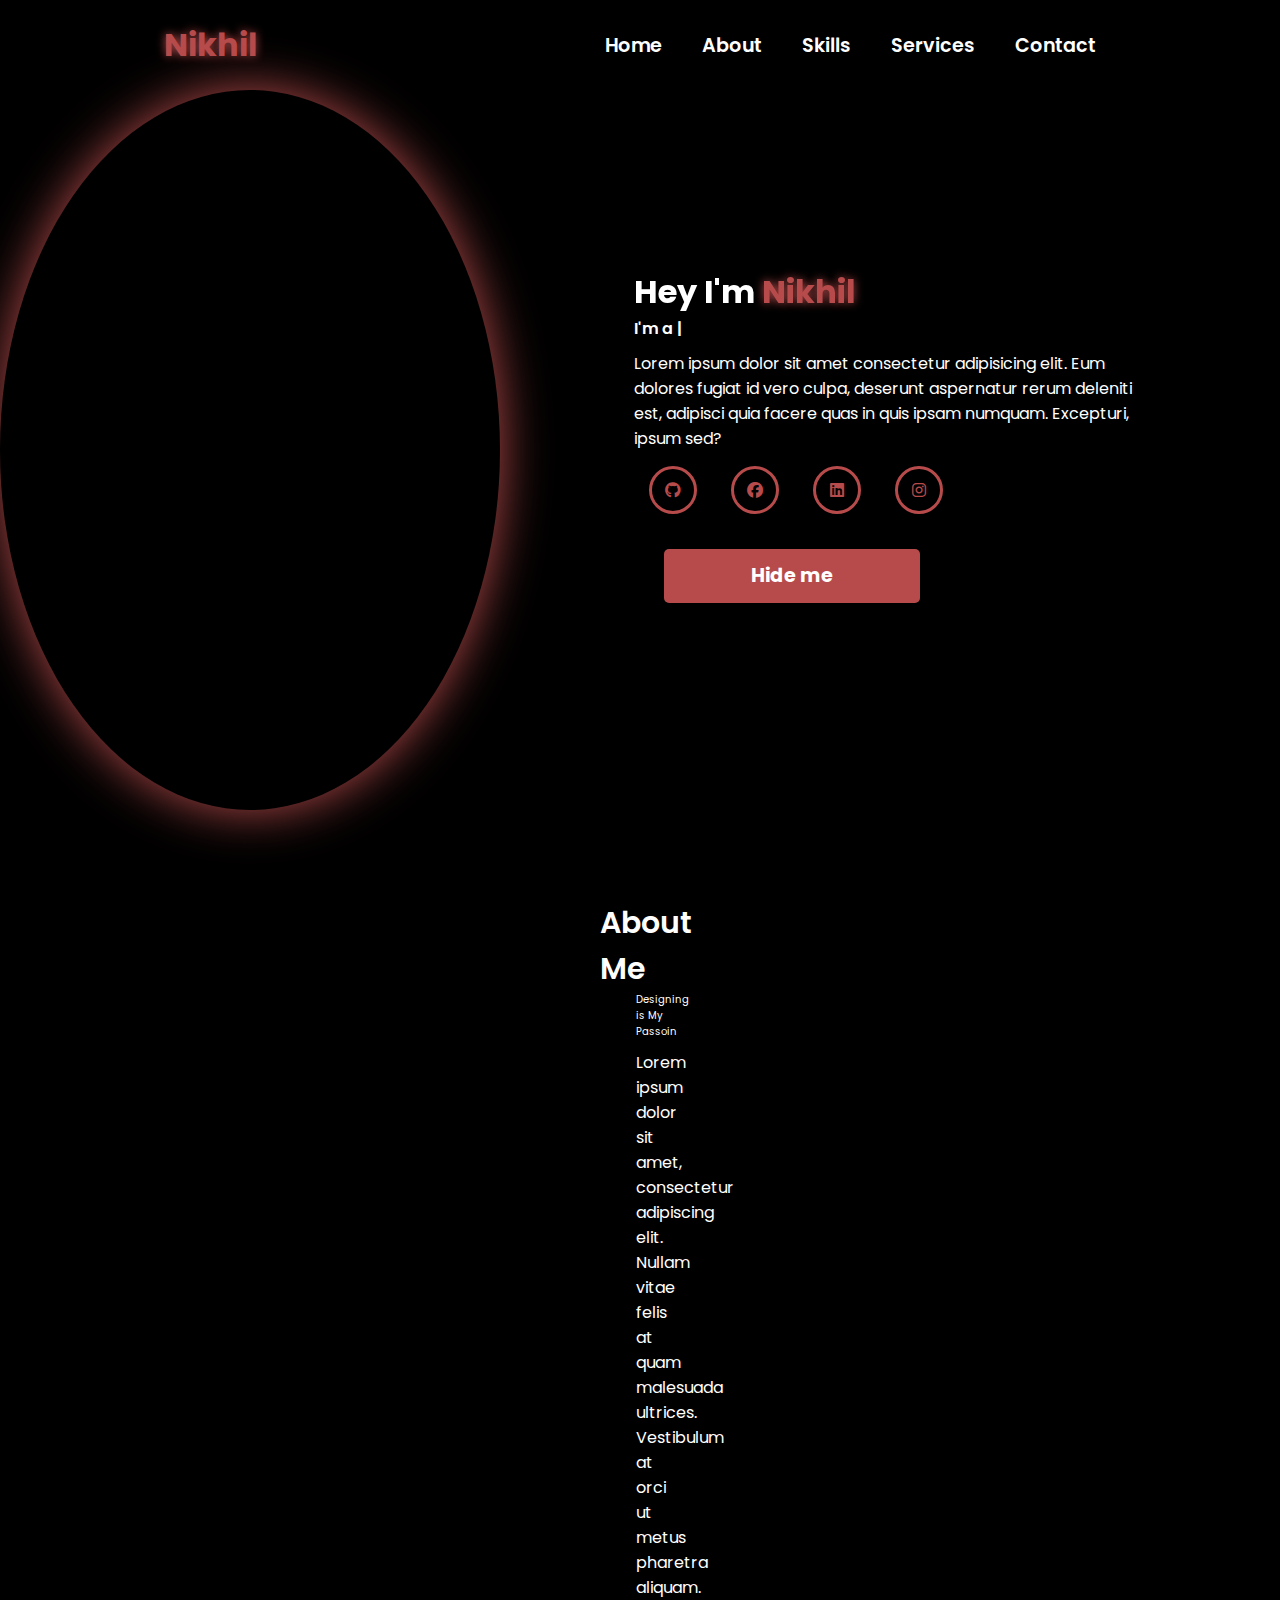
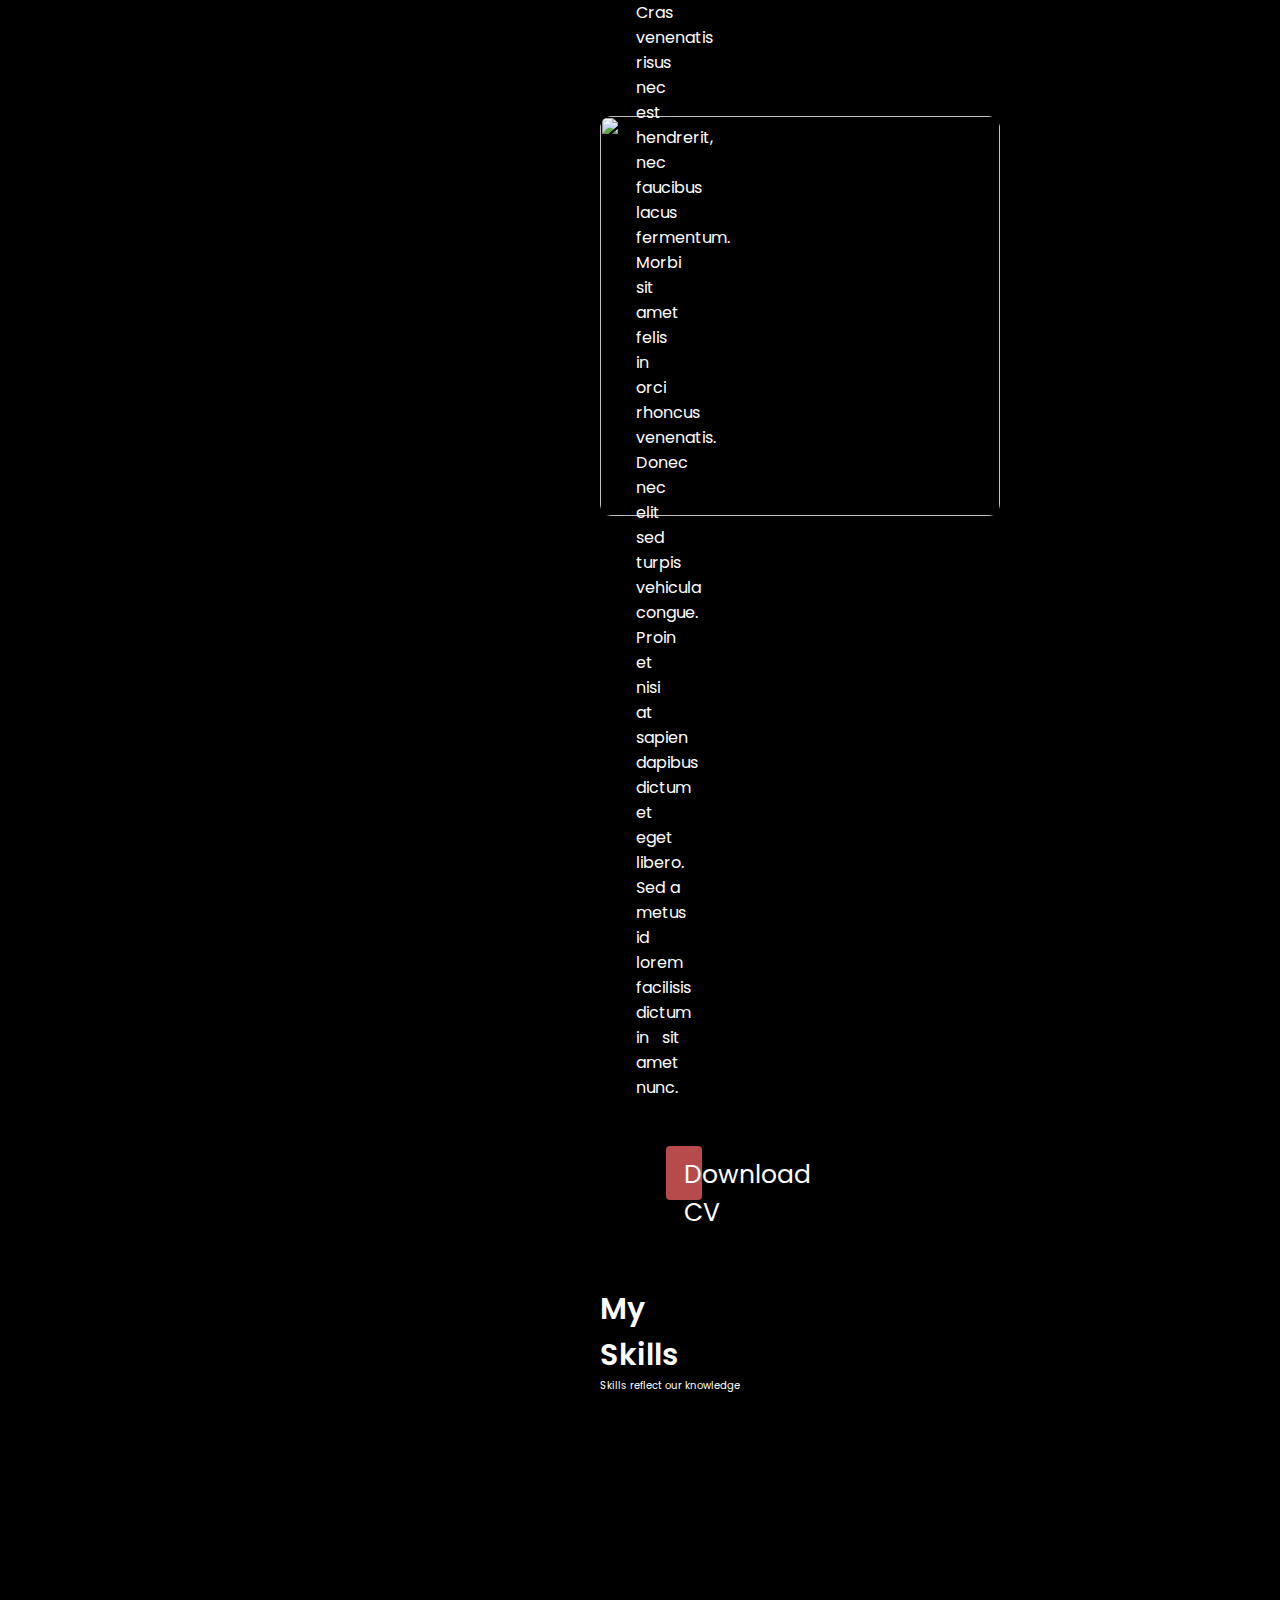
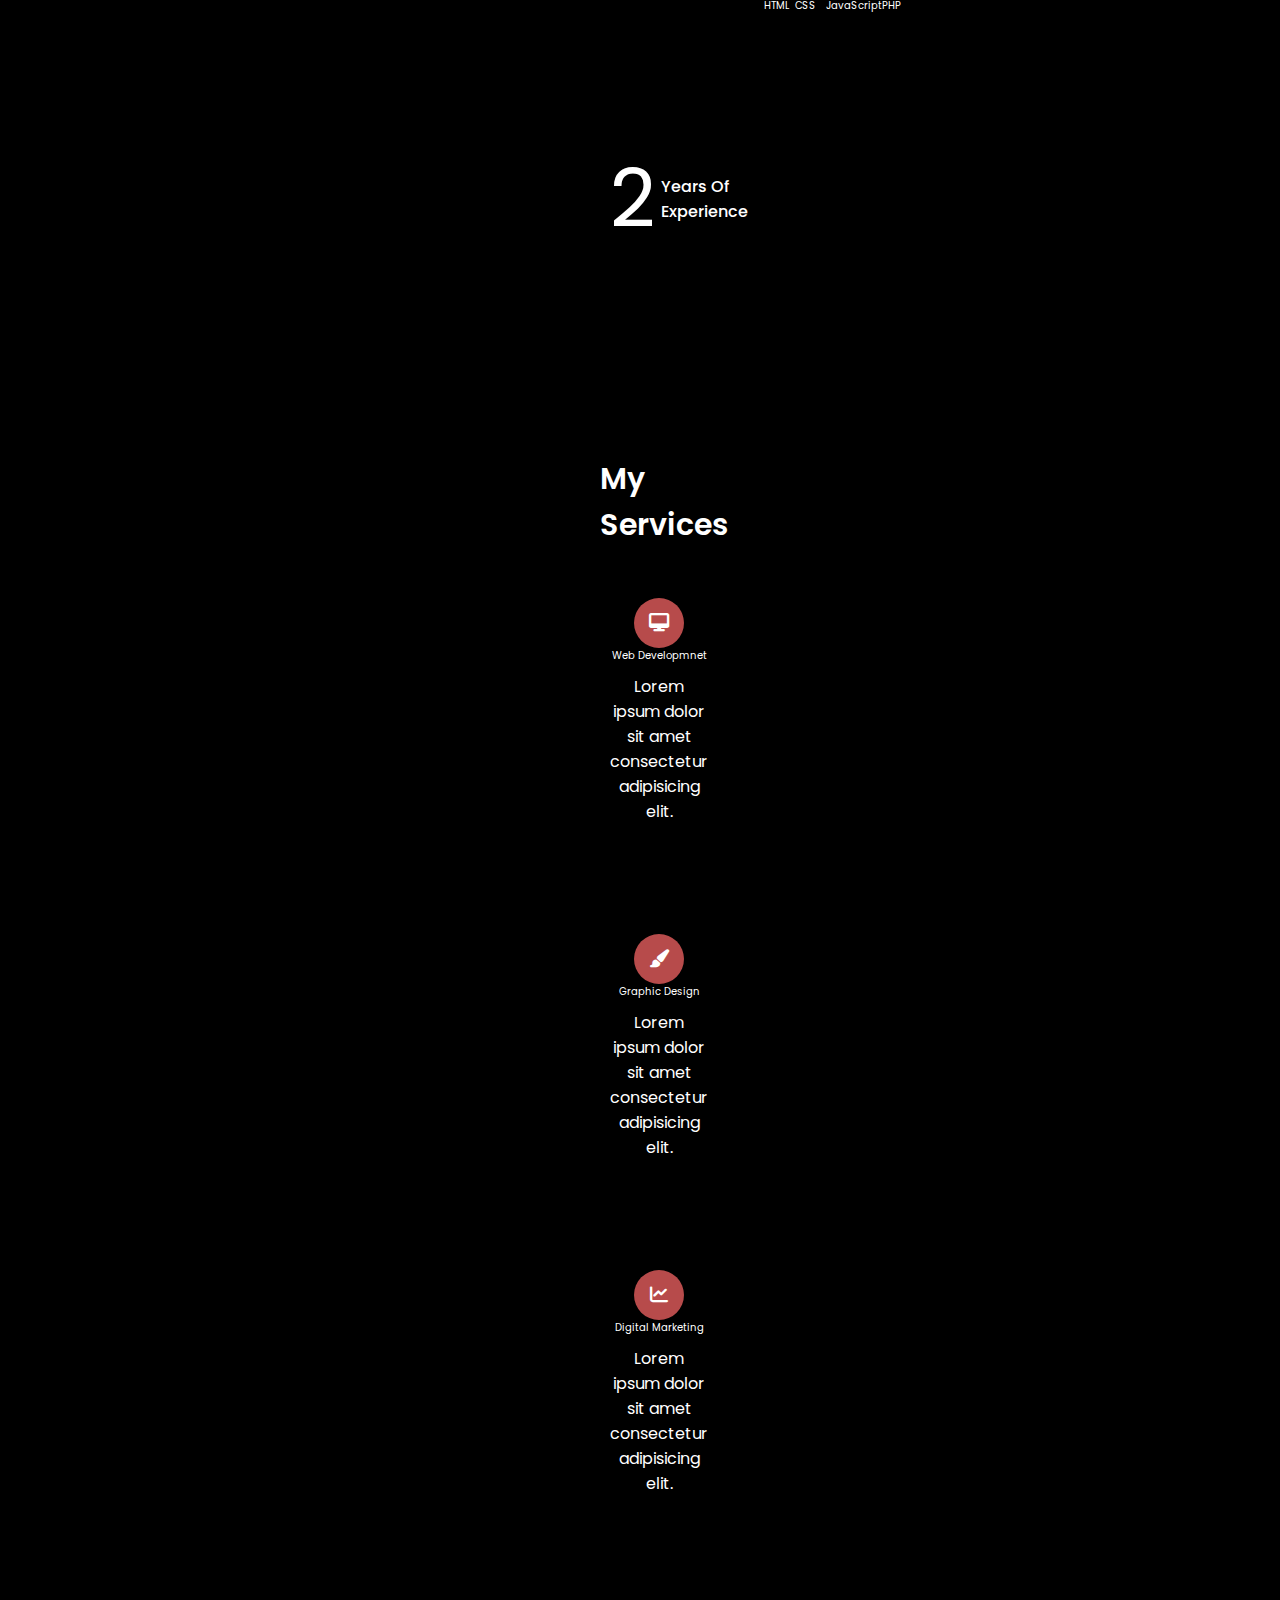
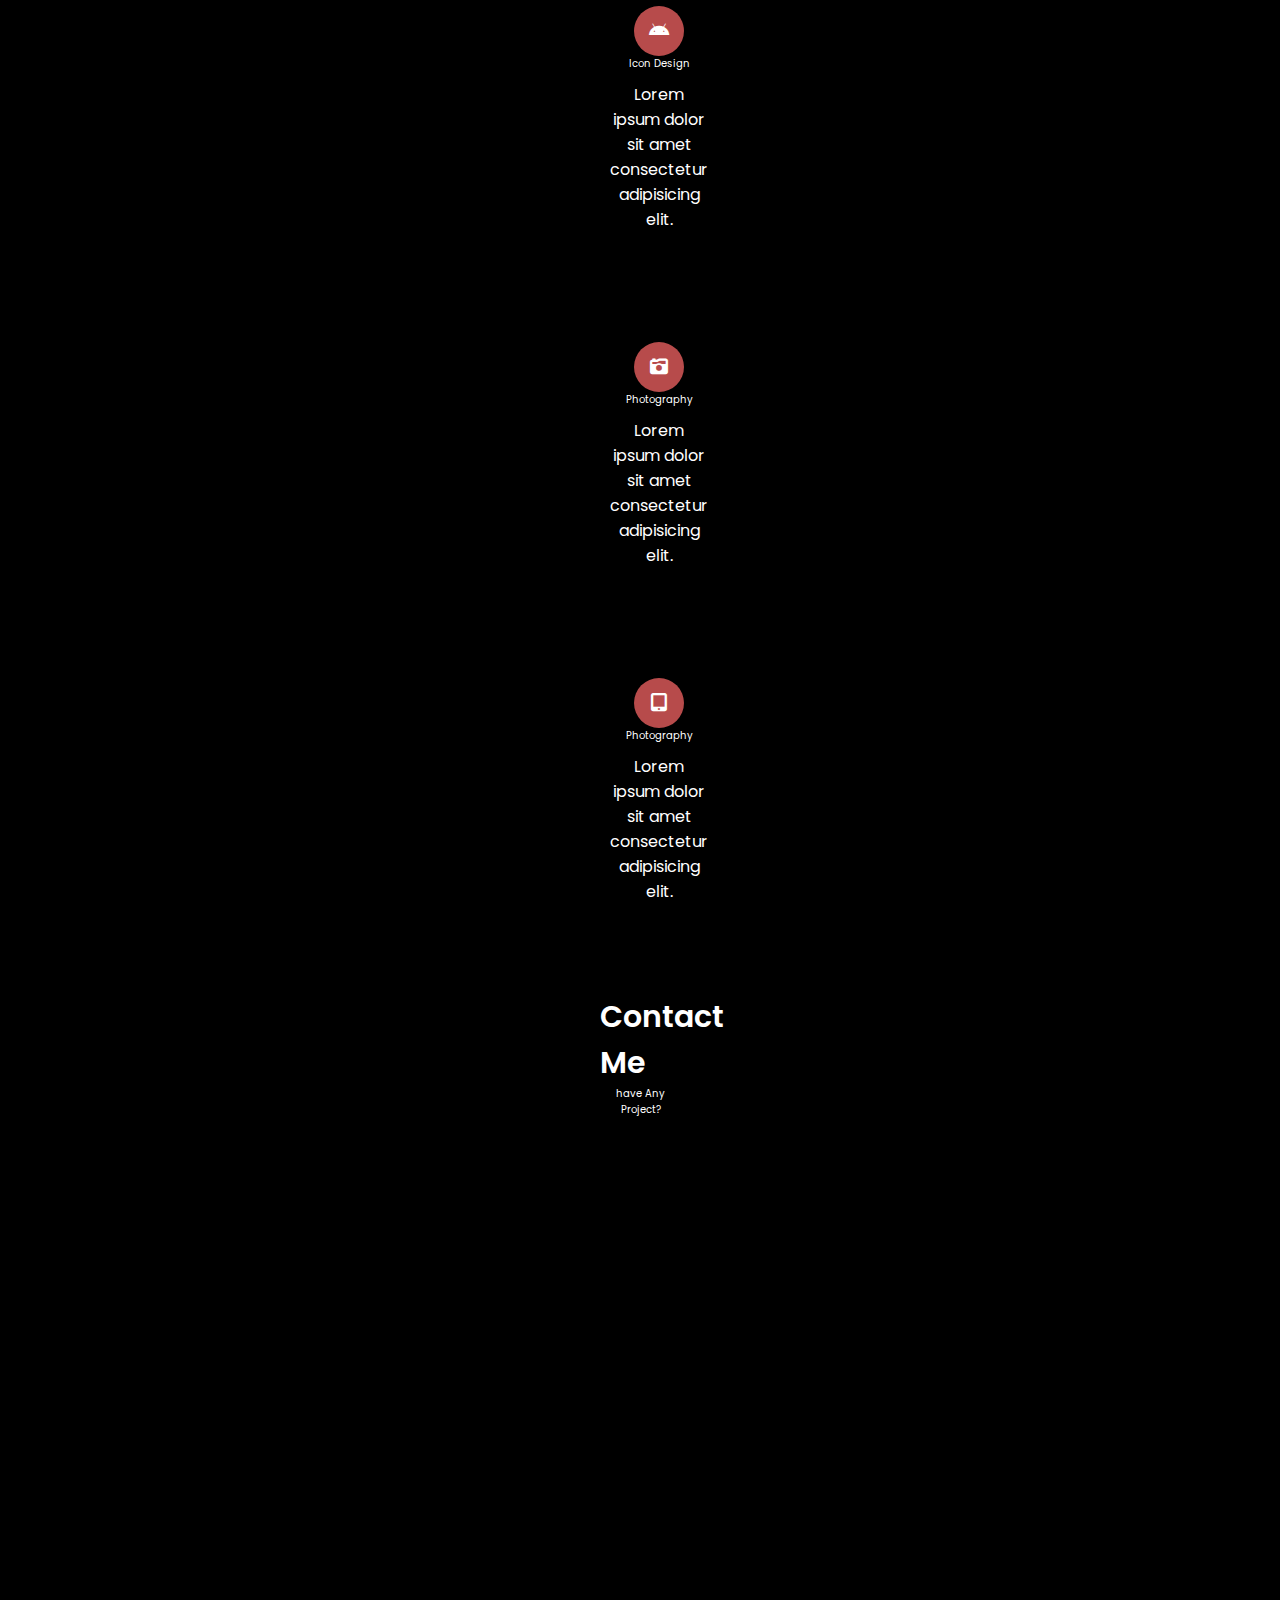
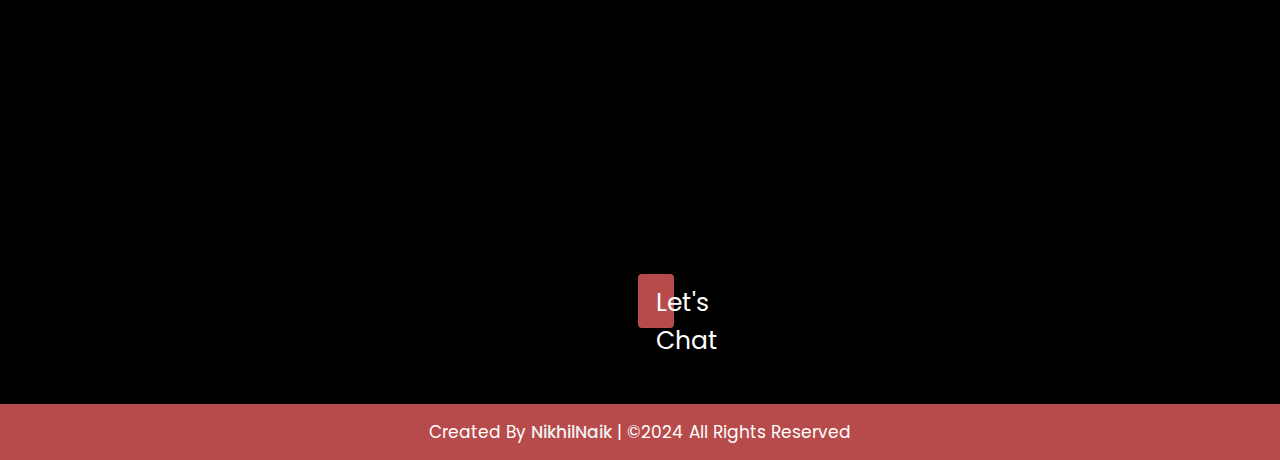
==== index.html @ 248b4f09 "Add files via upload" ====
<!DOCTYPE html>
<html lang="en" dir="ltr">
<head>
    <meta charset="UTF-8">
    <meta name="viewport" content="width=device-width, initial-scale=1.0">
    <link rel="stylesheet" href="style.css">
    <link rel="stylesheet" href="https://unpkg.com/aos@next/dist/aos.css" />
    <link rel="stylesheet" href="https://cdnjs.cloudflare.com/ajax/libs/font-awesome/6.4.2/css/all.min.css">
    <title>Responsive portpolio website</title>
   
</head>
<body>
    <!--Navigation menu-->
    <nav>
        <div class="nav-container">
          <div class="logo">
            <span>Nikhil</span>
          </div>
          <div class="links">
           <div class="link"><a href="#">Home</a></div>
           <div class="link"><a href="#">About</a></div>
           <div class="link"><a href="#">Skills</a></div>
           <div class="link"><a href="#">Services</a></div>
           <div class="link"><a href="#">Contact</a></div>
           </div>
          <i class="fa-solid fa-bars hamburg" onclick="hamburg()"></i>
        </div>
        <div class="dropdown">
            <div class="links">
                <a href="#">Home</a>
                <a href="#">About</a>
                <a href="#">Skills</a>
                <a href="#">Services</a>
                <a href="#">Contact</a>
                <i class="fa-solid fa-xmark cancel" onclick="cancel()"></i>
            </div>
        </div>
    </nav>
    <section>
        <div class="main-container">
            <div class="image">
                <img src="main2.png" alt="">
            </div>
            <div class="content">
                <h1 data-aos="fade-left">
                    Hey I'm
                    <span>Nikhil</span>
                </h1>
                <div class="typewriter">
                    I'm a
                    <span class="typewriter-text"></span>
                    <label for="">|</label>

                </div>
                <p>Lorem ipsum dolor sit amet consectetur adipisicing elit. Eum dolores fugiat id vero culpa, deserunt aspernatur rerum deleniti est, adipisci quia facere quas in quis ipsam numquam. Excepturi, ipsum sed?</p>
                <div class="social-links">
                    <a href="#">
                        <i class="fa-brands fa-github"></i>
                    </a>
                    <a href="#">
                        <i class="fa-brands fa-facebook"></i>
                    </a>
                    <a href="#">
                        <i class="fa-brands fa-linkedin"></i>
                    </a>
                    <a href="#">
                        <i class="fa-brands fa-instagram"></i>
                    </a>
                </div>
                <div class="btn">
                    <button>Hide me</button>
                </div>
            </div>
        </div>
    </section>

    <!--About section start-->
    <section class="about" id="about">
        <div class="content">
            <div class="title">
                <span>About Me</span>
            </div>
            <div class="about-details">
            <div class="left">
                <img src="main2.png" alt="">
            </div>
            <div class="right">
            <div class="topic">Designing is My Passoin</div>
            <p>Lorem ipsum dolor sit amet, consectetur adipiscing elit. Nullam vitae felis at quam malesuada ultrices. Vestibulum at orci ut metus pharetra aliquam. Cras venenatis risus nec est hendrerit, nec faucibus lacus fermentum. Morbi sit amet felis in orci rhoncus venenatis. Donec nec elit sed turpis vehicula congue. Proin et nisi at sapien dapibus dictum et eget libero. Sed a metus id lorem facilisis dictum in sit amet nunc.</p>
           <div class="button">
            <button>Download CV</button>
           </div>
        </div>
    </div>
    </div>
    </section>


<!--My Skills section-->
   <section class="skills" id="skills">
    <div class="content">
        <div class="title">
            <span>My Skills</span>
        </div>
        <div class="skills-details">
            <div class="text">
                <div class="topic">Skills reflect our knowledge</div>
                <p data-aos="fade-right">Lorem ipsum dolor sit amet consectetur adipisicing elit. Id tempora voluptates quia minus, aliquam ab modi veniam fuga, deleniti ad amet consectetur enim eligendi autem facilis. Eveniet voluptatum unde cumque!</p>
                <div class="experience">
                    <div class="num">2</div>
                    <div class="exp">
                        Years Of<br/>
                        Experience

                    </div>
                </div>
            </div>
            <div class="box">
                <div class="topic">HTML</div>
                <div class="per">90%</div>
            </div>
            <div class="box">
                <div class="topic">CSS</div>
                <div class="per">90%</div>
            </div>
            <div class="box">
                <div class="topic">JavaScript</div>
                <div class="per">90%</div>
            </div>
            <div class="box">
                <div class="topic">PHP</div>
                <div class="per">90%</div>
            </div>
        </div>
    </div>
   </section>

   <!--My services section-->


   <section class="services" id="services">
    <div class="content">
        <div class="title"><span>My Services</span></div>
        <div class="boxes">
            <div class="box">
                <div class="icon">
                    <i class="fas fa-desktop"></i>
                </div>
                <div class="topic">Web Developmnet</div>
                <p>Lorem ipsum dolor sit amet consectetur adipisicing elit. </p>

            </div>
            <div class="box">
                <div class="icon">
                    <i class="fas fa-paint-brush"></i>
                </div>
                <div class="topic">Graphic Design</div>
                <p>Lorem ipsum dolor sit amet consectetur adipisicing elit. </p>

            </div>
            <div class="box">
                <div class="icon">
                    <i class="fas fa-chart-line"></i>
                </div>
                <div class="topic">Digital Marketing</div>
                <p>Lorem ipsum dolor sit amet consectetur adipisicing elit. </p>

            </div>
            <div class="box">
                <div class="icon">
                    <i class="fab fa-android"></i>
                </div>
                <div class="topic">Icon Design</div>
                <p>Lorem ipsum dolor sit amet consectetur adipisicing elit. </p>

            </div>
            <div class="box">
                <div class="icon">
                    <i class="fas fa-camera-retro"></i>
                </div>
                <div class="topic">Photography</div>
                <p>Lorem ipsum dolor sit amet consectetur adipisicing elit. </p>

            </div>
            <div class="box">
                <div class="icon">
                    <i class="fas fa-tablet-alt"></i>
                </div>
                <div class="topic">Photography</div>
                <p>Lorem ipsum dolor sit amet consectetur adipisicing elit. </p>

            </div>

        </div>

    </div>
   </section>

   <!--Contact me section-->
   <section class="contact" id="contact">
    <div class="content">
        <div class="title">
            <span>Contact Me</span>
        </div>
        <div class="text">
            <div class="topic">have Any Project?</div>
            <p>Lorem ipsum dolor sit amet consectetur adipisicing elit. Tempore repellendus facere perferendis voluptatum dolor ex harum est aliquid ratione adipisci quasi aperiam nulla ipsa animi, recusandae autem modi cupiditate. Iusto!</p>
            <div class="button">
                <button>Let's Chat</button>
            </div>
        </div>
    </div>
   </section>

   <!--Footer Section Start-->
   <footer>
    <div class="text">
        <span>Created By
            <a href="#">NikhilNaik</a>
            | &#169;2024 All Rights Reserved
        </span>
    </div>
   </footer>
   <script src="https://unpkg.com/aos@next/dist/aos.js"></script>
   <script>
     AOS.init({offset:0});
   </script>
   <script src="script.js"></script>

</body>
</html>
---- style.css ----
@import url('https://fonts.googleapis.com/css2?family=Poppins%3Awght%40100%3B200%3B300%3B400%3B500%3B600&display=swap%27%29%3B');
*{
    margin: 0;
    padding: 0;
    box-sizing: border-box;
    font-family: 'Poppins',sans-serif;
    text-decoration: none;
    scroll-behavior: smooth;
}
body{
    width: 100%;
    height: auto;
    background-color: black;
    overflow-x:hidden ;
}
/* Custom scrollbar*/
::-webkit-scrollbar{
    width: 10px;
}
::-webkit-scrollbar-track{
    background: #f1f1f1;
}
::-webkit-scrollbar-thumb{
    background-color: #b74b4b;
    border-radius: 12px;
    transition: all 0.3s ease;
}
::-webkit-scrollbar-thumb:hover{
    background: #b74b4b;
}
nav{
    width: 100%;
    height: 10vh;
}
.nav-container{
    width: 100%;
    height: 100%;
    display: flex;
    justify-content: space-around;
    align-items: center;
}
.logo{
    color: white;
    font-size: 2rem;
    font-weight: bold;
}
.logo span{
    color: #b74b4b;
    text-shadow: 0 0 10px #b74b4b;
}
.hamburg,
.cancel{
    cursor: pointer;
    position: absolute;
    right: 15px;
    top: 10px;
    color: white;
    opacity: 0;
    pointer-events: none;
    font-size: clamp (2.5rem ,0.5rem + 5vw, 3rem);

}
.nav-container .links{
    display: flex;  
}
.nav-container .links a{
    position: relative;
    font-size: 1.2rem;
    color: white;
    margin: 0 20px;
    text-decoration: none;
    font-weight: 550;
    transition: 0.3s linear;
}
.nav-container .links a::before{
    position: absolute;
    content: " ";
    bottom:-3px;
    left: 0;
    width: 0%;
    height: 3px;
    background-color: #b74b4b;
    transition: 0.2s linear;
}
.nav-container .links a:hover::before{
    width: 100%;
}
.nav-container .links a:hover{
    color: #b74b4b;
}
.dropdown{
    z-index: 100;
    position: absolute;
    top: 0;
    transform: translateY(-500px);
    width: 100%;
    height: auto;
    backdrop-filter: blur(4px) brightness 40%;
    box-shadow: 0 0 20px black;
    transition: 0.2s linear;
}
.dropdown .links a{
    display: flex;
    color: white;
    text-decoration: none;
    justify-content: center;
    padding: 15px 0;
    align-items: center;
    transition: 0.2s linear;

}
.dropdown .links a:hover{
    background-color: #b74b4b;
}
section{
    width: 100%;
    min-height: 90vh;
}
section .main-container{
    display: flex;
    justify-content: space-between;
    align-items: center;
}
.main-container .image{
    width: 500px;
    height: 80vh;
    border-radius: 100%;
    overflow: hidden;
    box-shadow: 0 0 50px #b74b4b;
}
.main-container .image img{
    width: 100%;
}
.main-container .image:hover{
    animation: animate 1.5s ease-in-out infinite;

}
@keyframes animate{
    0%{
    scale: 1;

}
50%{
    scale: 1.05;
}
100%{
    scale: 1;
}
}
.main-container .content{
    color: white;
    width: 40%;
}
.content h1{
    font-size: clamp (1rem, 1rem + 5vw,1.8rem);
}
.content h1 span{
    color: #b74b4b;
    text-shadow: 0 0 10px #b74b4b;
}
.content .typewriter{
    font-size: clamp (1rem, 1rem + 5vw, 2.5rem);
    font-weight: 600;
}
.content .typewriter-text{
    color: #b74b4b;
    text-shadow: 0 0 10px #b74b4b;
}
.content p{
    font-size: clamp (0.4rem, 0.2rem + 9vw, 1rem);
    margin: 10px 0;
}
.social-links i{
    display: inline-flex;
    justify-content: center;
    align-items: center;
    width: 3rem;
    height: 3rem;
    background-color: transparent;
    border: 0.2rem solid #b74b4b;
    border-radius: 50%;
    color: #b74b4b;
    margin: 5px 15px;
    transition: 0.2s linear;
}
.social-links i:hover{
    scale:1.3;
    color: black;
    background-color: #b74b4b;
    filter:drop-shadow(0 0 10px #b74b4b);
}
.content button{
    width: 50%;
    height:6vh ;
    margin: 30px;
    background-color: #b74b4b;
    color: white;
    border: none;
    outline:none;
    font-size: 120%;
    font-weight: 700;
    border-radius: 5px;
    transition: 0.2s linear;
}
.content button:hover{
    scale:1.1;
    color: white;
    border: 2px solid #b74b4b;
    border-color: transparent;
    font-weight: 700;
    box-shadow: 0 0 40px #b74b4b;


}
/*About section styling*/
section .content{
    width: 80px;
    margin:0px auto;
    font-family: 'Poppins',sans-serif;
}
.about .about-details{
    display: flex;
    justify-content: space-between;
    align-items: center;
}
.section .title{
    display: flex;
    justify-content: center;
    margin-bottom: 40px;

}
section .title span{
    color: White;
    font-size: 30px;
    font-weight: 600;
    position: relative;
    padding-bottom:8px ;
}
section .title span::before,
section .title span::after{
    content: "";
    position: absolute;
    width: 100%;
    background: #b74b4b;
    left:0;
    bottom: 0;
}
section .title span::after{
    bottom:-7px;
    width:70%;
    left: 50%;
    transform: translateX(-50%);

}
.about .about-details .left{
    width: 45%;

}
.about .left img{
    height: 400px;
    width: 400px;
    object-fit: cover;
    border-radius: 12px;

}
.about-details .right{
    width: 55%;
}
section .topic{
    color: white;
    font-size: 10px;

}
.about-details .right p{
    text-align: justify;
    color: white;

}
section .button{
    margin: 16px 0;
}
section .button button{
    outline:none;
    padding: 8px 16px;
    border-radius: 4px;
    font-size: 25px;
    font-weight: 400;
    background: #b74b4b;
    color: #fff;
    border: 2px solid transparent;
    transition: all 0.4s ease;

}
section .button button:hover{
    border-color: #b74b4b;
    background-color: #fff;
    color: #b74b4b;
}
.skills{
    background: black;

}
.skills .content{
    padding: 40px 0;

}
.skills .skills-details{
    display: flex;
    justify-content: space-between;
    align-items: center;
}
.skill-details .text{
    width: 50%;
}
.skills-details p{
    color: white;
    text-align: justify;
}
.skills .skills-details .experience{
    display: flex;
    align-items: center;
    margin: 0 10px;

}
.skills-details .experience .num{
    color:white ;
    font-size: 80px;
}
.skills-details .experience .exp{
    color: white;
    margin-left:20px;
    font-weight: 500;
    margin:0 6px;

}
.skills-details .boxes{
    width: 45%;
    display: flex;
    flex-wrap: wrap;
    justify-content: space-between;

}
.skills-details .box{
    width: calc(100% / 2 -20px);
    margin: 20px 0;

}
.skills-details .boxes .topic{
    font-size: 20px;
    color: #b74b4b;

}
.skills-details .boxes .per{
    font-size:60px;
    color: #b74b4b;

}
.services .boxes{
    display: flex;
    flex-wrap: wrap;
    justify-content: space-between;
}
.services .boxes .box{
    margin: 20px 0;
    width: calc(100% / 3 -20px);
    text-align: center;
    border-radius: 12px;
    padding: 30px 10px;
    box-shadow: 0 5px 10px rgba(0,0,0,0,0.12);
    cursor: default;
    color: white;
    transition: all 0.4s ease;

}
.services .boxes .box:hover{
    background: #b74b4b;
    color: #fff;
}
.services .boxes .box .icon{
    height: 50px;
    width: 50px;
    background: #b74b4b;
    border-radius: 50%;
    text-align: center;
    line-height: 50px;
    font-size: 18px;
    color: #fff;
    margin: 0 auto;
    transition:all 0.4s ease;

}
.boxes .box:hover .icon{
    background-color: #fff;
    color: #b74b4b;

}
.services .boxes .box:hover .topic,
.services .boxes .box:hover p{
    color:white;
    transition:all 0.4s ease;

}
.services .boxes .box:hover .topic,
.services .boxes .box:hover p{
    color:#fff;

}
/*Contact me css*/
.contact{
    background: black;

}
.contact .content{
    margin:0 auto;
    padding:30px 0;

}
.contact .text{
    width: 80%;
    text-align: center;
    margin: auto;
}
footer{
    background: #b74b4b;
    padding: 15px 0;
    text-align: center;
    font-family: 'Poppins',sans-serif;
}
footer .text span{
    font-size: 17px;
    font-weight: 400;
    color: #fff;
}
footer .text span a{
    font-weight: 500;
    color: #f1f1f1;
}
footer .text span a:hover{
    text-decoration: underline;
}
.scroll-button a{
    position:fixed;
    bottom: 20px;
    right: 20px;
    color: #fff;
    background: #b74b4b;
    padding: 7px 12px;
    font-size: 18px;
    border-radius: 6px;
    box-shadow: rgba(0,0,0,0,0.15);
    display: none;
}

@media (max-width: 1000px){
    .about .about-details{
        display: flex;
        justify-content:center;
        width:100%;
    }
    .about-details .right{
        width: 90%;
        margin: 40px 0; 

    }
    .services .boxes .box{
        margin:20px 0;
        width: calc(100% / 2 -20px);
    }
}
@media (max-width:900px){
    .about .left img{
        height:350px;
        width:350px;

    }
}
@media (max-width:968px){
nav.logo{
    position:absolute;
    top: 16px;
    left:15px;
    font-size: 1.5rem;
}    
section .main-container{
    padding-left:0px;
    display:flex;
    flex-direction: column;
}
.nav-container .links{
    display: none;
}
.hamburg,
.cancel{
    opacity:1;
    pointer-events:visible;
}
.main-container .content{
    margin-top:20px;
    width:80%;
}
.social-links i{
    width:2.5rem;
    height:2.5rem;
    font-size: 1.5rem;
}
.main-container .image{
    z-index: -1;
    width: 50%;
    height:60%;
}
.skills .skills-details{
    align-items:center;
    justify-content: center;
    flex-direction: column;
}
.skills-details .text{
    width: 100%;
    margin-bottom: 50px;
}
.skills-details .boxes{
    justify-content: center;
    align-items: center;
    width: 100%;
}
.services .boxes .box{
    margin: 20px 0;
    width:100%;

}
.contact .text{
    width:100%;

}
}
@media (max-width:500px){
    .main-container .image{
        width: 50%;
        height:60%;
        margin-bottom: 0px;

    }
    .main-container .content{
        width:80%
    }
    .main-container button{
        margin-top: 15px;

    }
    .skills-details .boxes .per{
        font-size: 50px;
        color: #b74b4b;
    }
}
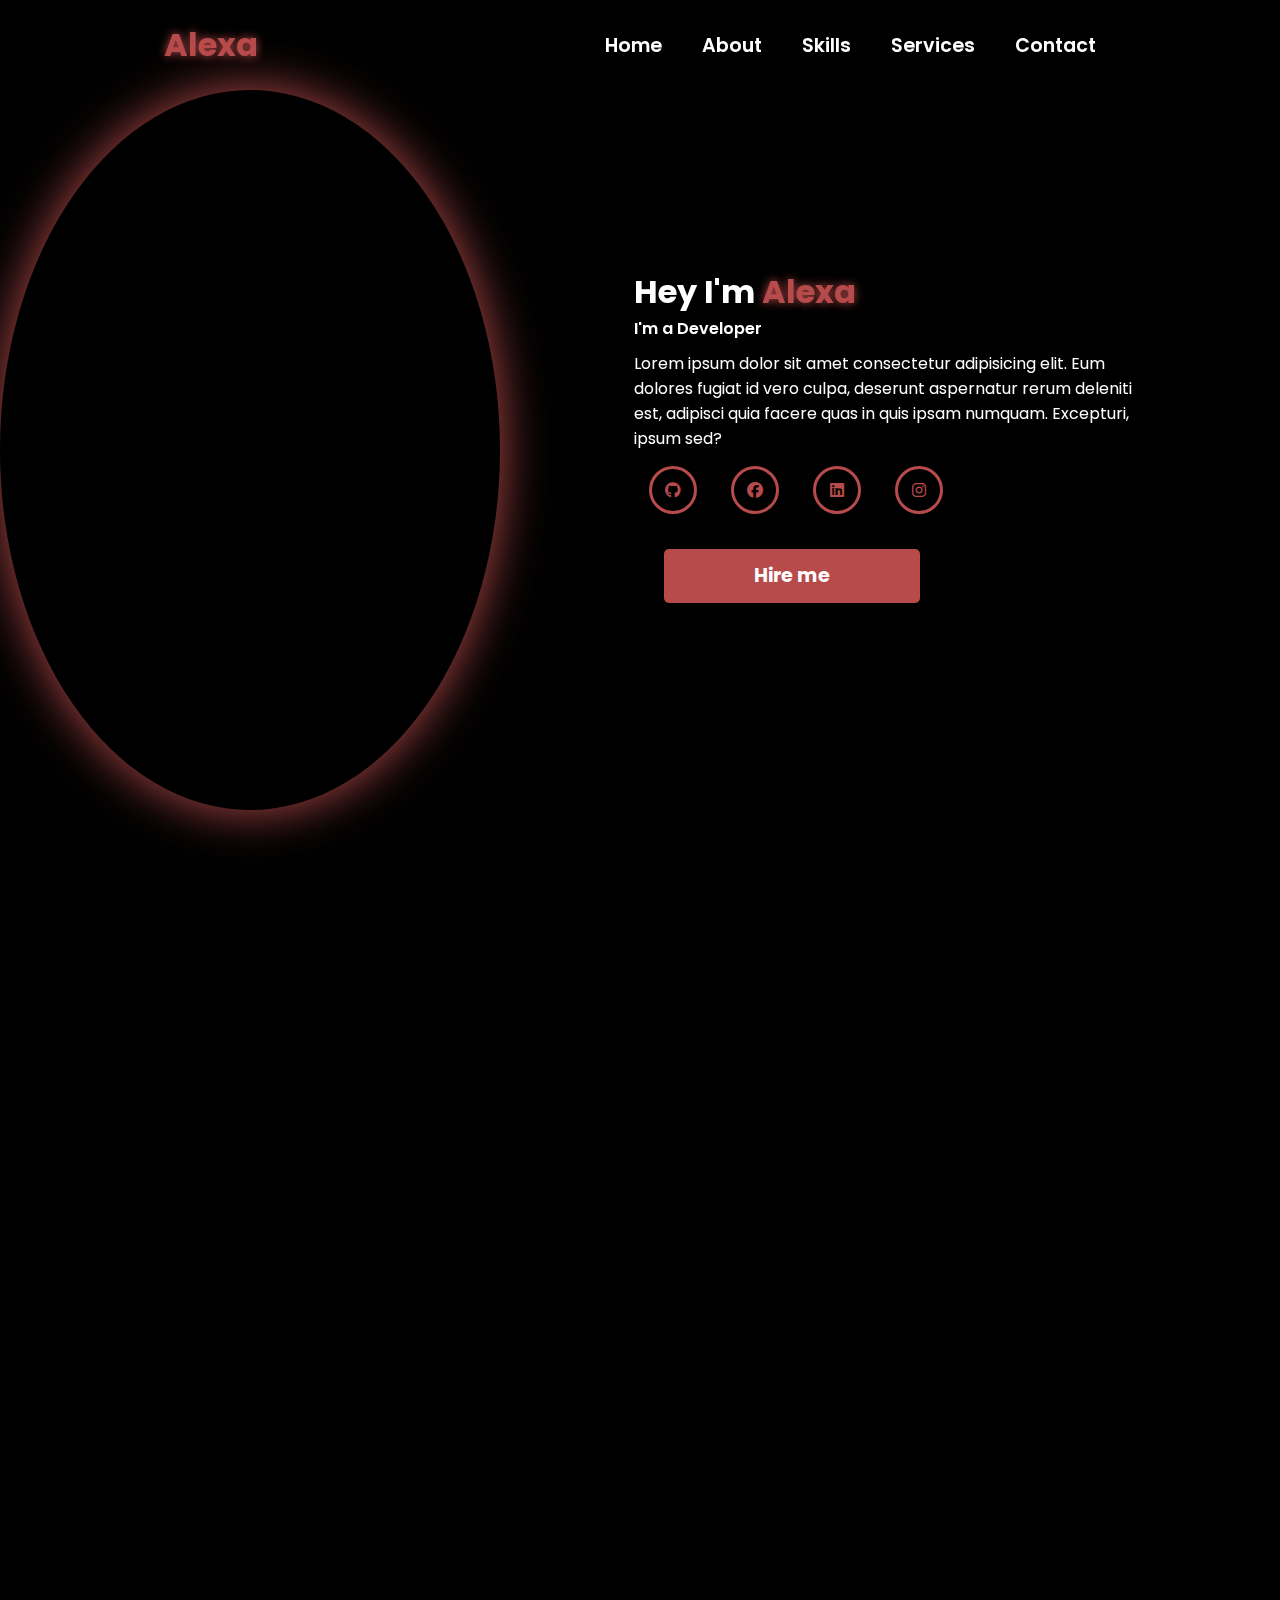
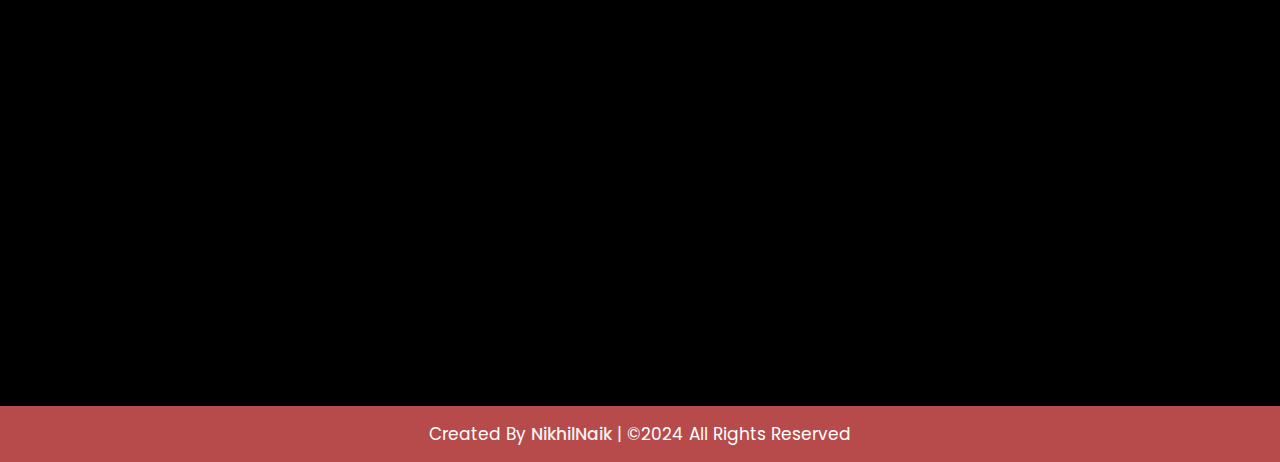
==== commit 89666397: "Update index.html" ====
--- a/index.html
+++ b/index.html
@@ -2,10 +2,10 @@
 <html lang="en" dir="ltr">
 <head>
     <meta charset="UTF-8">
-    <meta name="viewport" content="width=device-width, initial-scale=1.0">
     <link rel="stylesheet" href="style.css">
     <link rel="stylesheet" href="https://unpkg.com/aos@next/dist/aos.css" />
     <link rel="stylesheet" href="https://cdnjs.cloudflare.com/ajax/libs/font-awesome/6.4.2/css/all.min.css">
+    <meta name="viewport" content="width=device-width, initial-scale=1.0">
     <title>Responsive portpolio website</title>
    
 </head>
@@ -13,15 +13,15 @@
     <!--Navigation menu-->
     <nav>
         <div class="nav-container">
-          <div class="logo">
-            <span>Nikhil</span>
+          <div class="logo" data-aos="zoom-in" data-aos-duration="1500">
+            <span>Alexa</span>
           </div>
           <div class="links">
-           <div class="link"><a href="#">Home</a></div>
-           <div class="link"><a href="#">About</a></div>
-           <div class="link"><a href="#">Skills</a></div>
-           <div class="link"><a href="#">Services</a></div>
-           <div class="link"><a href="#">Contact</a></div>
+           <div class="link" data-aos="fade-up" data-aos-duration="1500" data-aos-delay="100"><a href="#">Home</a></div>
+           <div class="link" data-aos="fade-up" data-aos-duration="1500" data-aos-delay="200"><a href="#">About</a></div>
+           <div class="link" data-aos="fade-up" data-aos-duration="1500" data-aos-delay="300"><a href="#">Skills</a></div>
+           <div class="link" data-aos="fade-up" data-aos-duration="1500" data-aos-delay="400"><a href="#">Services</a></div>
+           <div class="link" data-aos="fade-up" data-aos-duration="1500" data-aos-delay="500"><a href="#">Contact</a></div>
            </div>
           <i class="fa-solid fa-bars hamburg" onclick="hamburg()"></i>
         </div>
@@ -39,36 +39,36 @@
     <section>
         <div class="main-container">
             <div class="image">
-                <img src="main2.png" alt="">
+                <img src="woman.jpg" alt="">
             </div>
             <div class="content">
-                <h1 data-aos="fade-left">
+                <h1 data-aos="fade-left" data-aos-duration="1500" data-aos-delay="700">
                     Hey I'm
-                    <span>Nikhil</span>
+                    <span>Alexa</span>
                 </h1>
-                <div class="typewriter">
+                <div class="typewriter" data-aos="fade-right" data-aos-duration="1500" data-aos-delay="900">
                     I'm a
                     <span class="typewriter-text"></span>
-                    <label for="">|</label>
-
-                </div>
-                <p>Lorem ipsum dolor sit amet consectetur adipisicing elit. Eum dolores fugiat id vero culpa, deserunt aspernatur rerum deleniti est, adipisci quia facere quas in quis ipsam numquam. Excepturi, ipsum sed?</p>
+                    <label for="">Developer</label>
+
+                </div>
+                <p data-aos="fade-down" data-aos-duration="1500" data-aos-delay="1100">Lorem ipsum dolor sit amet consectetur adipisicing elit. Eum dolores fugiat id vero culpa, deserunt aspernatur rerum deleniti est, adipisci quia facere quas in quis ipsam numquam. Excepturi, ipsum sed?</p>
                 <div class="social-links">
-                    <a href="#">
+                    <a href="#" data-aos="fade-down" data-aos-duration="1500" data-aos-delay="1300">
                         <i class="fa-brands fa-github"></i>
                     </a>
-                    <a href="#">
+                    <a href="#" data-aos="fade-down" data-aos-duration="1500" data-aos-delay="1400">
                         <i class="fa-brands fa-facebook"></i>
                     </a>
-                    <a href="#">
+                    <a href="#" data-aos="fade-down" data-aos-duration="1500" data-aos-delay="1500">
                         <i class="fa-brands fa-linkedin"></i>
                     </a>
-                    <a href="#">
+                    <a href="#" data-aos="fade-down" data-aos-duration="1500" data-aos-delay="1600">
                         <i class="fa-brands fa-instagram"></i>
                     </a>
                 </div>
-                <div class="btn">
-                    <button>Hide me</button>
+                <div class="btn" data-aos="zoom-in" data-aos-duration="1500" data-aos-delay="1800">
+                    <button>Hire me</button>
                 </div>
             </div>
         </div>
@@ -77,17 +77,17 @@
     <!--About section start-->
     <section class="about" id="about">
         <div class="content">
-            <div class="title">
+            <div class="title" data-aos="fade-up" data-aos-duration="1500" >
                 <span>About Me</span>
             </div>
             <div class="about-details">
-            <div class="left">
-                <img src="main2.png" alt="">
+            <div class="left" data-aos="fade-right" data-aos-duration="1500" data-aos-delay="200">
+                <img src="woman.jpg" alt="" />
             </div>
             <div class="right">
-            <div class="topic">Designing is My Passoin</div>
-            <p>Lorem ipsum dolor sit amet, consectetur adipiscing elit. Nullam vitae felis at quam malesuada ultrices. Vestibulum at orci ut metus pharetra aliquam. Cras venenatis risus nec est hendrerit, nec faucibus lacus fermentum. Morbi sit amet felis in orci rhoncus venenatis. Donec nec elit sed turpis vehicula congue. Proin et nisi at sapien dapibus dictum et eget libero. Sed a metus id lorem facilisis dictum in sit amet nunc.</p>
-           <div class="button">
+            <div class="topic" data-aos="fade-left" data-aos-duration="1500" data-aos-delay="200">Designing is My Passoin</div>
+            <p data-aos="flip-down" data-aos-duration="1500" data-aos-delay="300">Lorem ipsum dolor sit amet, consectetur adipiscing elit. Nullam vitae felis at quam malesuada ultrices. Vestibulum at orci ut metus pharetra aliquam. Cras venenatis risus nec est hendrerit, nec faucibus lacus fermentum. Morbi sit amet felis in orci rhoncus venenatis. Donec nec elit sed turpis vehicula congue. Proin et nisi at sapien dapibus dictum et eget libero. Sed a metus id lorem facilisis dictum in sit amet nunc.</p>
+           <div class="button" data-aos="zoom-in-right" data-aos-duration="400" data-aos-delay="1100">
             <button>Download CV</button>
            </div>
         </div>
@@ -99,14 +99,14 @@
 <!--My Skills section-->
    <section class="skills" id="skills">
     <div class="content">
-        <div class="title">
+        <div class="title" data-aos="fade-up" data-aos-duration="1200" >
             <span>My Skills</span>
         </div>
         <div class="skills-details">
             <div class="text">
-                <div class="topic">Skills reflect our knowledge</div>
-                <p data-aos="fade-right">Lorem ipsum dolor sit amet consectetur adipisicing elit. Id tempora voluptates quia minus, aliquam ab modi veniam fuga, deleniti ad amet consectetur enim eligendi autem facilis. Eveniet voluptatum unde cumque!</p>
-                <div class="experience">
+                <div class="topic" data-aos="fade-right" data-aos-duration="1200" data-aos-delay="200">Skills reflect our knowledge</div>
+                <p data-aos="fade-right" data-aos-duration="1200" data-aos-delay="400">Lorem ipsum dolor sit amet consectetur adipisicing elit. Id tempora voluptates quia minus, aliquam ab  veniam fuga, deleniti ad amet consectetur enim eligendi autem facilis. Eveniet voluptatum unde cumque!</p>
+                <div class="experience" data-aos="fade-up" data-aos-duration="1200" data-aos-delay="600">
                     <div class="num">2</div>
                     <div class="exp">
                         Years Of<br/>
@@ -115,21 +115,22 @@
                     </div>
                 </div>
             </div>
-            <div class="box">
-                <div class="topic">HTML</div>
-                <div class="per">90%</div>
-            </div>
-            <div class="box">
-                <div class="topic">CSS</div>
-                <div class="per">90%</div>
-            </div>
-            <div class="box">
-                <div class="topic">JavaScript</div>
-                <div class="per">90%</div>
-            </div>
-            <div class="box">
-                <div class="topic">PHP</div>
-                <div class="per">90%</div>
+            <div class="boxes">
+            <div class="box">
+                <div class="topic" data-aos="fade-right" data-aos-duration="1200" data-aos-delay="150">HTML</div>
+                <div class="per" data-aos="zoom-in" data-aos-duration="1200" data-aos-delay="300">90%</div>
+            </div>
+            <div class="box">
+                <div class="topic" data-aos="fade-left" data-aos-duration="1200" data-aos-delay="150">CSS</div>
+                <div class="per" data-aos="zoom-in" data-aos-duration="1200" data-aos-delay="300">80%</div>
+            </div>
+            <div class="box">
+                <div class="topic" data-aos="fade-right" data-aos-duration="1200" data-aos-delay="450">JavaScript</div>
+                <div class="per" data-aos="zoom-in" data-aos-duration="1200" data-aos-delay="600">70%</div>
+            </div>
+            <div class="box">
+                <div class="topic" data-aos="fade-left" data-aos-duration="1200" data-aos-delay="450">PHP</div>
+                <div class="per" data-aos="zoom-in" data-aos-duration="1200" data-aos-delay="600">60%</div>
             </div>
         </div>
     </div>
@@ -140,9 +141,9 @@
 
    <section class="services" id="services">
     <div class="content">
-        <div class="title"><span>My Services</span></div>
+        <div class="title" data-aos="fade-up" data-aos-duration="1200" ><span>My Services</span></div>
         <div class="boxes">
-            <div class="box">
+            <div class="box" data-aos="fade-up" data-aos-duration="1200" data-aos-delay="200">
                 <div class="icon">
                     <i class="fas fa-desktop"></i>
                 </div>
@@ -150,7 +151,7 @@
                 <p>Lorem ipsum dolor sit amet consectetur adipisicing elit. </p>
 
             </div>
-            <div class="box">
+            <div class="box" data-aos="fade-up" data-aos-duration="1200" data-aos-delay="400">
                 <div class="icon">
                     <i class="fas fa-paint-brush"></i>
                 </div>
@@ -158,7 +159,7 @@
                 <p>Lorem ipsum dolor sit amet consectetur adipisicing elit. </p>
 
             </div>
-            <div class="box">
+            <div class="box" data-aos="fade-up" data-aos-duration="1200" data-aos-delay="600">
                 <div class="icon">
                     <i class="fas fa-chart-line"></i>
                 </div>
@@ -166,7 +167,7 @@
                 <p>Lorem ipsum dolor sit amet consectetur adipisicing elit. </p>
 
             </div>
-            <div class="box">
+            <div class="box" data-aos="fade-up" data-aos-duration="1200" data-aos-delay="800">
                 <div class="icon">
                     <i class="fab fa-android"></i>
                 </div>
@@ -174,7 +175,7 @@
                 <p>Lorem ipsum dolor sit amet consectetur adipisicing elit. </p>
 
             </div>
-            <div class="box">
+            <div class="box" data-aos="fade-up" data-aos-duration="1200" data-aos-delay="1000">
                 <div class="icon">
                     <i class="fas fa-camera-retro"></i>
                 </div>
@@ -182,7 +183,7 @@
                 <p>Lorem ipsum dolor sit amet consectetur adipisicing elit. </p>
 
             </div>
-            <div class="box">
+            <div class="box" data-aos="fade-up" data-aos-duration="1200" data-aos-delay="1200">
                 <div class="icon">
                     <i class="fas fa-tablet-alt"></i>
                 </div>
@@ -199,13 +200,13 @@
    <!--Contact me section-->
    <section class="contact" id="contact">
     <div class="content">
-        <div class="title">
+        <div class="title" data-aos="fade-up" data-aos-duration="1500" >
             <span>Contact Me</span>
         </div>
         <div class="text">
-            <div class="topic">have Any Project?</div>
+            <div class="topic" data-aos="fade-right" data-aos-duration="1500" data-aos-delay="200">Have Any Project?</div>
             <p>Lorem ipsum dolor sit amet consectetur adipisicing elit. Tempore repellendus facere perferendis voluptatum dolor ex harum est aliquid ratione adipisci quasi aperiam nulla ipsa animi, recusandae autem modi cupiditate. Iusto!</p>
-            <div class="button">
+            <div class="button" data-aos="zoom-in" data-aos-duration="1500" data-aos-delay="400">
                 <button>Let's Chat</button>
             </div>
         </div>
@@ -228,4 +229,4 @@
    <script src="script.js"></script>
 
 </body>
-</html>+</html>
